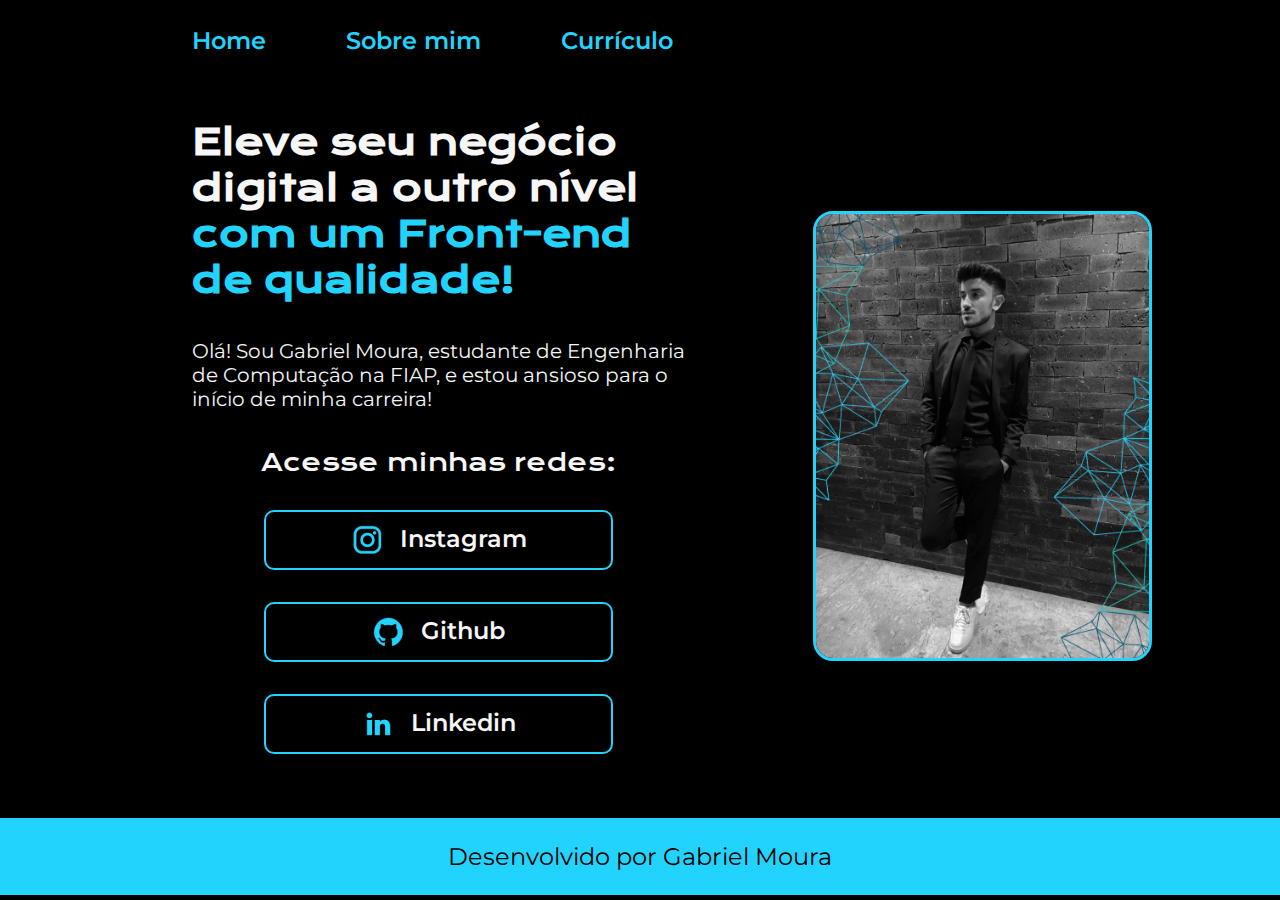
==== index.html @ 8cdd21b8 "Add files via upload" ====
<!DOCTYPE html>
<html lang="pt-br">

<head>

    <link rel="stylesheet" href="./styles/style.css">

</head>

<body>
    <header class="cabecalho">
        <nav class="cabecalho_menu">
            <a class="cabecalho_menu_link" href="index.html">Home</a>
            <a class="cabecalho_menu_link" href="about.html">Sobre mim</a>
            <a class="cabecalho_menu_link" href="curriculo.html">Currículo</a>
        </nav>
    </header>

    <main class="apresentacao">

        <section class="apresentacao_conteudo">

            <h1 class="apresentacao_conteudo_titulo">Eleve seu negócio digital a outro nível <strong class="titulo-destaque">com um Front-end de qualidade!</strong></h1>
            <br>
            <br>
            <p class="apresentacao_conteudo_texto">Olá! Sou Gabriel Moura, estudante de Engenharia de Computação na FIAP,
            e estou ansioso para o início de minha carreira!</p>
            <br>
            <br>
            <div class="apresentacao_conteudo_links">
                <h2 class="apresentacao_conteudo_subtitulo">Acesse minhas redes:</h2>

                <a href="https://instagram.com/mouraa_gabriel" class="apresentacao_conteudo_links_botao"> 
                <img src="./assets/instagram.png" alt="Icone Instagram"> Instagram</a>

                <a href="https://github.com/Gabs-Moura" class="apresentacao_conteudo_links_botao">
                <img src="./assets/github.png" alt="Icone Github"> Github</a>

                <a href="https://www.linkedin.com/in/gabriel-moura-9843b1235/" class="apresentacao_conteudo_links_botao"> 
                    <img src="./assets/linkedin.png" alt="Icone Linkedin"> Linkedin</a>
            </div>
            
        </section>

        <img src="./assets/gabriel desing.png" alt="Foto Gabriel Moura" class="imagem">
        
    </main>

    <footer class="rodape">
        <p>Desenvolvido por Gabriel Moura</p>
    </footer>

</body>
</html>
---- styles/style.css ----
@import url('https://fonts.googleapis.com/css2?family=Krona+One&family=Montserrat:wght@400;600&display=swap');

:root{
    --cor_primaria: black;
    --cor_secundaria: #f6f6f6;
    --cor_terciaria: #22d4fd;
    --cor_hover: #272727;

    --fonte_primaria: "Krona One", sans-serif;
    --fonte_secundaria: "Montserrat", sans-serif;
}

*{
    margin: 0;
    padding: 0;
}

body{
    box-sizing: border-box;
    background-color: var(--cor_primaria);
    color: var(--cor_secundaria);
    
}

.cabecalho{
    padding: 2% 0% 0% 15%;
}

.cabecalho_menu{
    display: flex;
    gap: 80px;
}

.cabecalho_menu_link{
    font-family: var(--fonte_secundaria);
    font-size: 1.5rem;
    font-weight: 600;
    color: var(--cor_terciaria);
    text-decoration: none;

}

.apresentacao{
    display:flex;
    align-items: center;
    justify-content:space-between;
    
}

.apresentacao_conteudo{
    margin-left: 5%;
    margin-right: 0%;
    padding: 5% 10% ;
    width: 50%;
    display: inline-block;
    gap: 40px;
    
}

.titulo-destaque{
    color: var(--cor_terciaria)
}


.apresentacao_conteudo_titulo{
    font-size: 2.25rem;
    font-family: var(--fonte_primaria);
}

.apresentacao_conteudo_texto{
    font-size: 1.25rem;
    font-family: var(--fonte_secundaria);
}

.apresentacao_conteudo_texto a{
    text-decoration: none;
    color: var(--cor_terciaria);
}

.apresentacao_conteudo_links{
    display: flex;
    flex-direction: column;
    justify-content: space-between;
    align-items: center;
    gap: 32px;
}

.apresentacao_conteudo_links_botao{
    display: flex;
    justify-content: center;
    gap: 16px;
    width: 70%;
    text-align: center;
    border-radius: 10px;
    font-size: 1.5rem;
    font-weight: 600;
    padding: 12px 0;
    text-decoration: none;
    color: var(--cor_secundaria);
    font-family: var(--fonte_secundaria);
    border: 2px solid var(--cor_terciaria);
}
.apresentacao_conteudo_links_botao:hover{
    background-color: var(--cor_hover);
    
}

.imagem{
    margin-right: 10%;
    width: 26%;
    border: solid var(--cor_terciaria);
    border-radius: 20px;
}

.apresentacao_conteudo_subtitulo{
    font-family: var(--fonte_primaria);
    font-weight: 400;
    font-size: 1.5rem;
}

.rodape{
    color: var(--cor_primaria);
    background-color: var(--cor_terciaria);
    padding: 24px;
    text-align: center;
    font-family: var(--fonte_secundaria);
    font-size: 1.5rem;
    font-weight: 400;

}
@media (max-width: 1200px){

    .cabecalho{
        padding: 10%;
    }

    .cabecalho_menu{
        justify-content: center;
    }

    .apresentacao{
        flex-direction: column-reverse;
        
    }
    .imagem{
        display: flex;
        justify-content: center;
        margin-left: 10%;
    }
    .apresentacao_conteudo{
        padding: 8% 0 8% 0;
        width: auto;
    }  
}
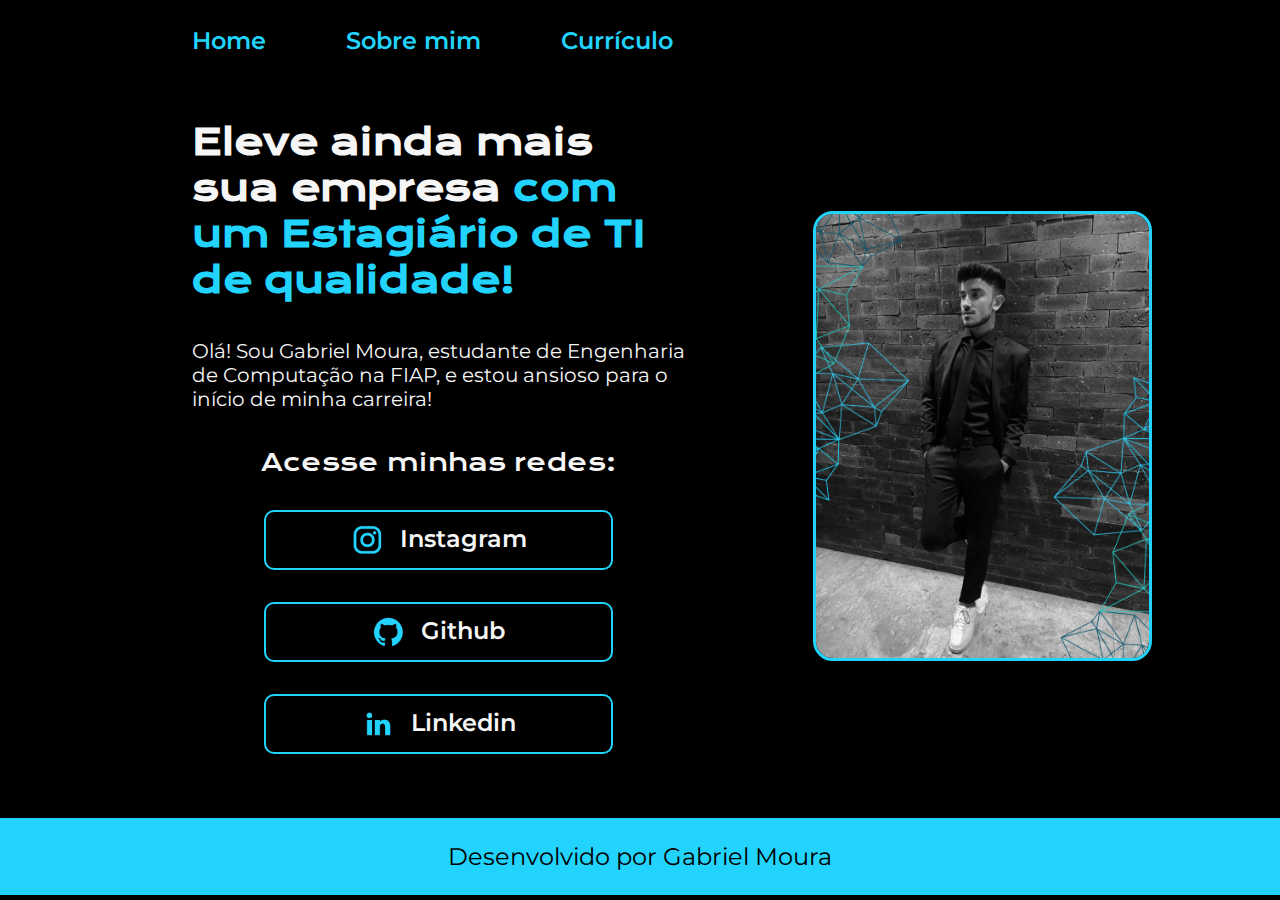
==== commit b4aa4527: "Update index.html" ====
--- a/index.html
+++ b/index.html
@@ -2,9 +2,11 @@
 <html lang="pt-br">
 
 <head>
-
+    <meta charset="UTF-8">
+    <meta http-equiv="X-UA-Compatible" content="IE=edge">
+    <meta name="viewport" content="width=device-width, initial-scale=1.0">
+    <title>Portfólio</title>
     <link rel="stylesheet" href="./styles/style.css">
-
 </head>
 
 <body>
@@ -20,7 +22,7 @@
 
         <section class="apresentacao_conteudo">
 
-            <h1 class="apresentacao_conteudo_titulo">Eleve seu negócio digital a outro nível <strong class="titulo-destaque">com um Front-end de qualidade!</strong></h1>
+            <h1 class="apresentacao_conteudo_titulo">Eleve ainda mais sua empresa <strong class="titulo-destaque">com um Estagiário de TI de qualidade!</strong></h1>
             <br>
             <br>
             <p class="apresentacao_conteudo_texto">Olá! Sou Gabriel Moura, estudante de Engenharia de Computação na FIAP,
--- a/styles/style.css
+++ b/styles/style.css
@@ -128,29 +128,33 @@
     font-weight: 400;
 
 }
-@media (max-width: 1200px){
+@media (max-width: 880px){
 
     .cabecalho{
-        padding: 10%;
+        padding: 8% 0 8% 0;
+        width: auto;
     }
 
     .cabecalho_menu{
+        gap: 30px;
         justify-content: center;
     }
 
     .apresentacao{
+        padding: 5%;
         flex-direction: column-reverse;
         
     }
     .imagem{
-        display: flex;
-        justify-content: center;
+        width: 75%;
         margin-left: 10%;
     }
     .apresentacao_conteudo{
         padding: 8% 0 8% 0;
         width: auto;
-    }  
+    } 
+    
+    .apresentacao_conteudo_links_botao{
+        padding: 5% 0;
+    }
 }
-
-    
